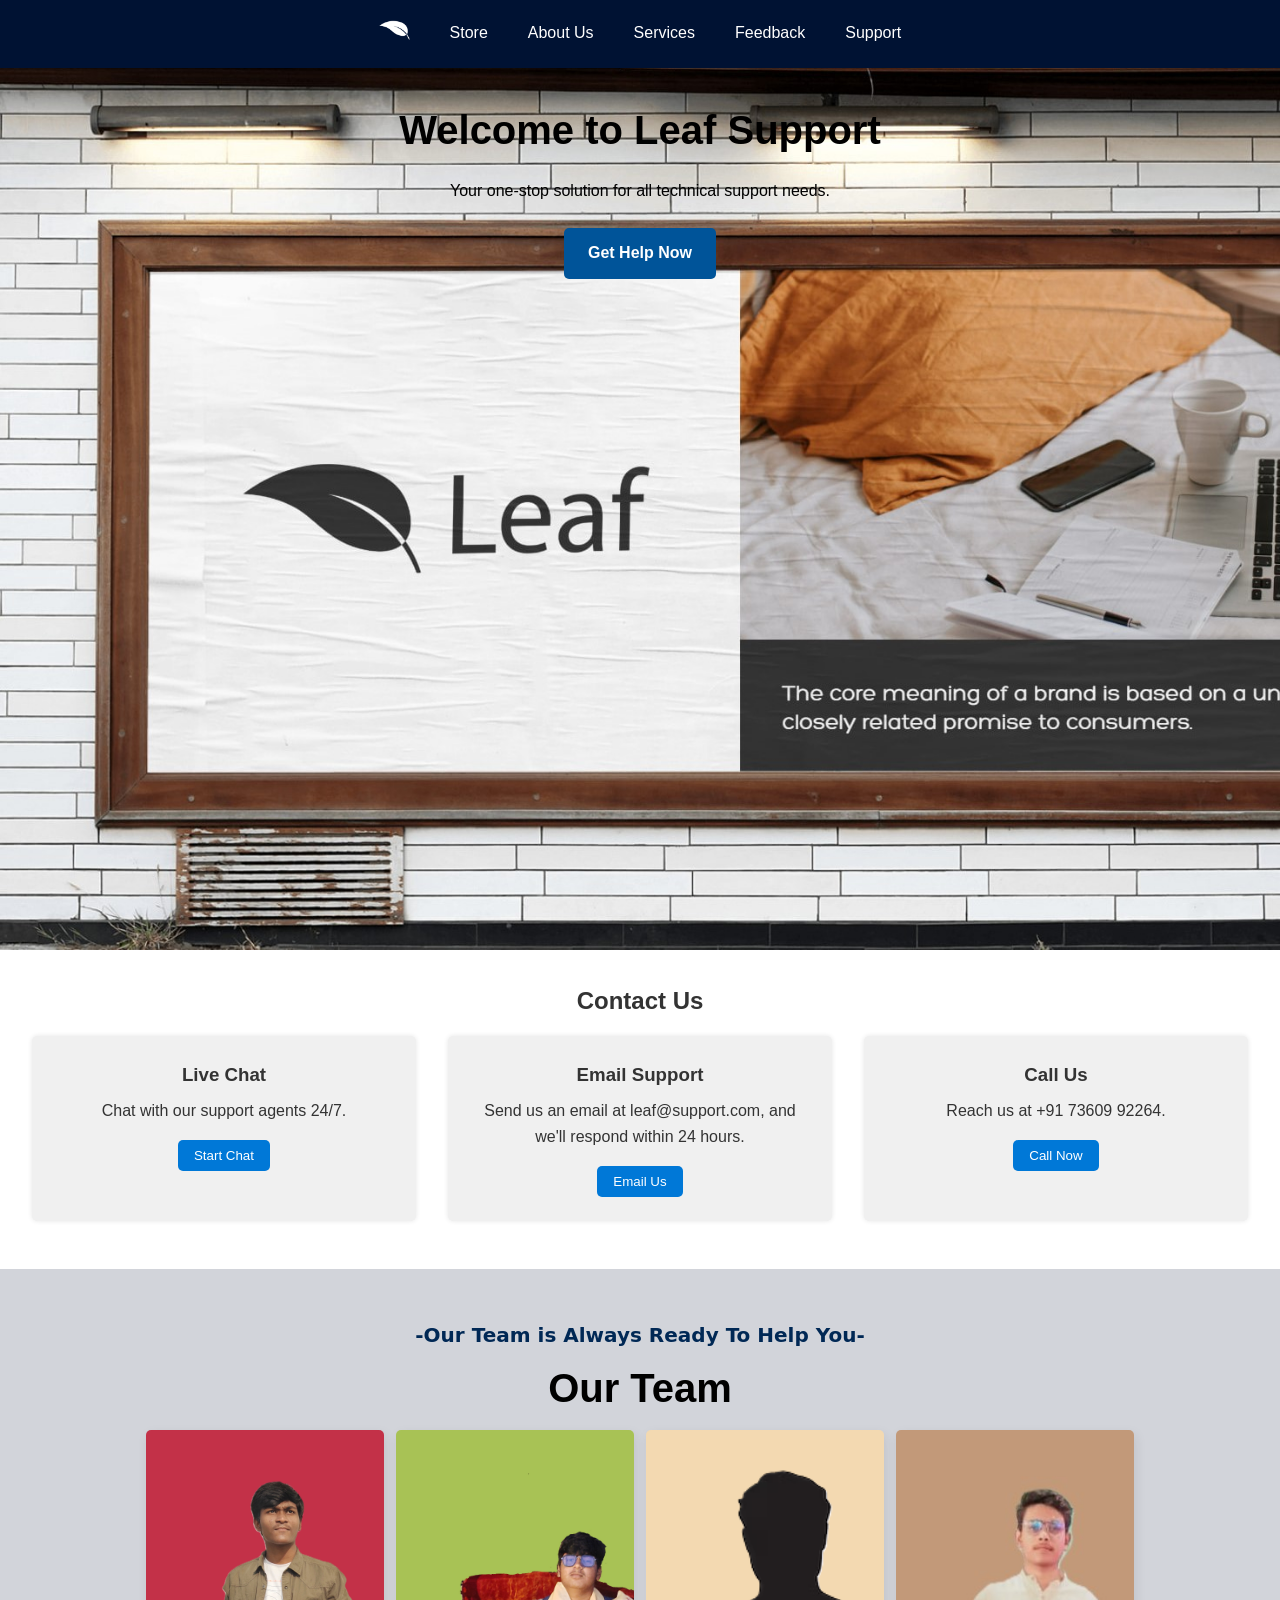
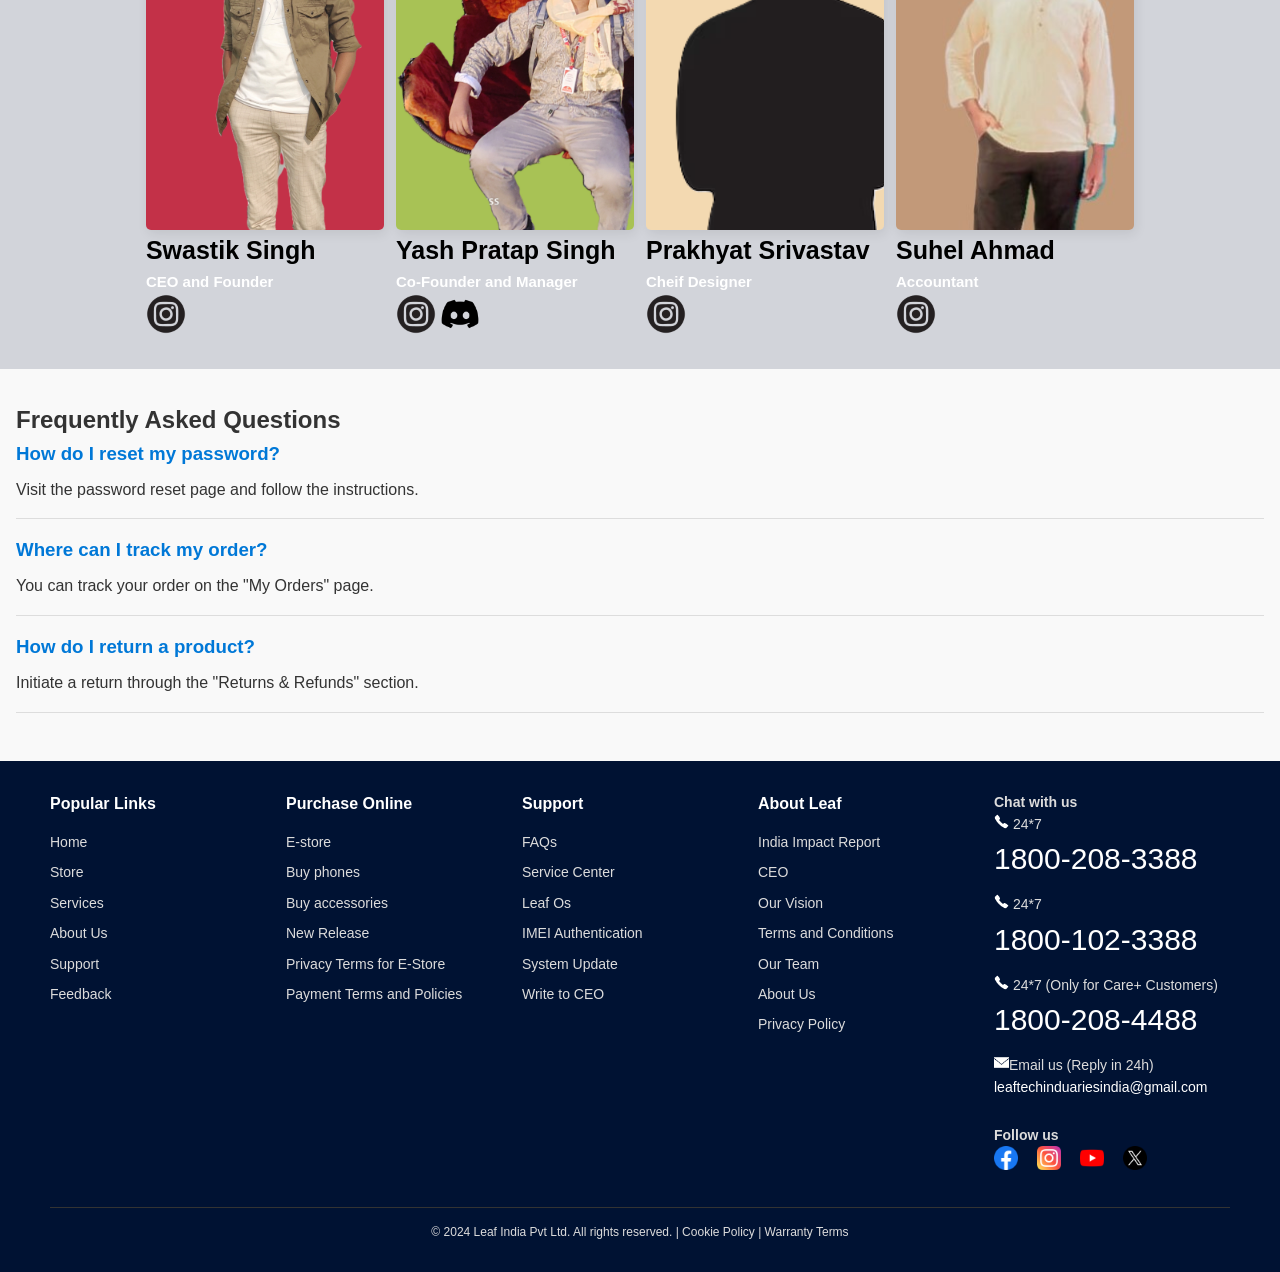
==== HTML/support.html @ af521b23 "New Files" ====
<!DOCTYPE html>
<html lang="en">
<head>
    <meta charset="UTF-8">
    <meta name="viewport" content="width=device-width, initial-scale=1.0">
    <title>Leaf Support</title>
    <link rel="stylesheet" href="../CSS/style.css">
    <link rel="stylesheet" href="../CSS/support.css">
    <link rel="icon" href="../Images/title.png" type="image/x-icon" />
</head>
<body>
    <header class="header">
        <nav>
            <ul class="nav-links">
                <li><a href="../index.html"><img src="../Images/Untitled-1-Recovered.png"></a></li>
                <li><a href="./shop.html">Store</a></li>
                <li><a href="./aboutus.html">About Us</a></li>
                <li><a href="./services.html">Services</a></li>
                <li><a href="./feedback.html">Feedback</a></li>
                <li><a href="./support.html">Support</a></li>
            </ul>
        </nav>
    </header>
    <div class="margin"></div>
    <section class="hero">
      <h1>Welcome to Leaf Support</h1>
      <p>Your one-stop solution for all technical support needs.</p>
      <a href="#contact" class="btn">Get Help Now</a>
  </section>
  <section id="contact" class="contact-section">
      <h2>Contact Us</h2>
      <div class="contact-options">
          <div class="contact-card">
              <h3>Live Chat</h3>
              <p>Chat with our support agents 24/7.</p>
              <button>Start Chat</button>
          </div>
          <div class="contact-card">
              <h3>Email Support</h3>
              <p>Send us an email at leaf@support.com, and we'll respond within 24 hours.</p>
              <button>Email Us</button>
          </div>
          <div class="contact-card">
              <h3>Call Us</h3>
              <p>Reach us at +91 73609 92264.</p>
              <button>Call Now</button>
          </div>
      </div>
  </section>
  <section class="team">
    <h6>-Our Team is Always Ready To Help You-</h6>
    <h1>Our Team</h1>
    <div class="flex">
      <div class="member">
        <div class="img" style="background-image: url('../Images/Support/swastik.jpg');">
        </div>
        <h1>Swastik Singh</h1>
        <h2>CEO and Founder</h2>
        <a href="https://www.instagram.com/swastik_singh.12/"><img src="../Images/Icons/insta.png"></a>
      </div>
      <div class="member">
        <div class="img" style="background-image: url('../Images/Support/yash.jpg');"></div>
        <h1>Yash Pratap Singh</h1>
        <h2>Co-Founder and Manager</h2>
        <a href="https://www.instagram.com/bhadwaissinghyash/"><img src="../Images/Icons/insta.png"></a>
        <a href="https://www.discordapp.com/users/982535728590360576"><img src="../Images/Icons/discord.png"></a>
      </div>
      <div class="member">
        <div class="img" style="background-image: url('../Images/Support/prakhyat.png');"></div>
        <h1>Prakhyat Srivastav</h1>
        <h2>Cheif Designer</h2>
        <a href="https://www.instagram.com/official__prakhyat_001/"><img src="../Images/Icons/insta.png"></a>
      </div>
      <div class="member">
        <div class="img" style="background-image: url('../Images/Support/suhel.jpg');"></div>
        <h1>Suhel Ahmad</h1>
        <h2>Accountant</h2>
        <a href="https://www.instagram.com/itz_suh_ail/"><img src="../Images/Icons/insta.png"></a>
      </div>
    </div>
  </section>

  <section id="faq" class="faq-section" id="faq">
      <h2>Frequently Asked Questions</h2>
      <div class="faq">
          <div class="faq-item">
              <h3>How do I reset my password?</h3>
              <p>Visit the password reset page and follow the instructions.</p>
          </div>
          <div class="faq-item">
              <h3>Where can I track my order?</h3>
              <p>You can track your order on the "My Orders" page.</p>
          </div>
          <div class="faq-item">
              <h3>How do I return a product?</h3>
              <p>Initiate a return through the "Returns & Refunds" section.</p>
          </div>
      </div>
  </section>
    <footer>
        <div class="footer-container">
          <!-- Column 1 -->
          <div class="footer-column">
            <h4>Popular Links</h4>
            <ul>
              <li><a href="./index.html">Home</a></li>
              <li><a href="./HTML/shop.html">Store</a></li>
              <li><a href="./HTML/services.html">Services</a></li>
              <li><a href="./HTML/aboutus.html">About Us</a></li>
              <li><a href="./HTML/support.html">Support</a></li>
              <li><a href="./HTML/feedback.html">Feedback</a></li>
            </ul>
          </div>
    
          <!-- Column 2 -->
          <div class="footer-column">
            <h4>Purchase Online</h4>
            <ul>
              <li><a href="./HTML/shop.html">E-store</a></li>
              <li><a href="#">Buy phones</a></li>
              <li><a href="#">Buy accessories</a></li>
              <li><a href="#">New Release</a></li>
              <li><a href="#">Privacy Terms for E-Store</a></li>
              <li><a href="#">Payment Terms and Policies</a></li>
            </ul>
          </div>
    
          <!-- Column 3 -->
          <div class="footer-column">
            <h4>Support</h4>
            <ul>
              <li><a href="#faq">FAQs</a></li>
              <li><a href="#">Service Center</a></li>
              <li><a href="./services.html#OS">Leaf Os</a></li>
              <li><a href="./support.html">IMEI Authentication</a></li>
              <li><a href="#">System Update</a></li>
              <li><a href="#">Write to CEO</a></li>
            </ul>
          </div>
    
          <!-- Column 4 -->
          <div class="footer-column">
            <h4>About Leaf</h4>
            <ul>
              <li><a href="./aboutus.html#ngo">India Impact Report</a></li>
              <li><a href="#team">CEO</a></li>
              <li><a href="./aboutus.html#motto">Our Vision</a></li>
              <li><a href="#">Terms and Conditions</a></li>
              <li><a href="#team">Our Team</a></li>
              <li><a href="./aboutus.html">About Us</a></li>
              <li><a href="#">Privacy Policy</a></li>
            </ul>
          </div>
    
          <!-- Contact Section -->
          <div class="footer-contact">
            <h4>Chat with us</h4>
            <p><img src="../Images/Icons/phone-call.png">  24*7 <br><span>1800-208-3388</span></p>
            <p><img src="../Images/Icons/phone-call.png">  24*7 <br><span>1800-102-3388</span></p>
            <p><img src="../Images/Icons/phone-call.png"> 24*7 (Only for Care+ Customers) <br><span>1800-208-4488</span></p>
            <p> <img src="../Images/Icons/mail.png">Email us (Reply in 24h) <br><a href="mailto:leaftechinduariesindia@gmail.com">leaftechinduariesindia@gmail.com</a></p>
            <div class="footer-social">
              <h4>Follow us</h4>
              <a href="https://www.facebook.com/swastik.singh.13"><img src="../Images/Icons/facebook.png" alt="Facebook"></a>
              <a href="https://www.instagram.com/let.me.love12/"><img src="../Images/Icons/instagram.png" alt="Instagram"></a>
              <a href="www.youtube.com"><img src="../Images/Icons/youtube.png" alt="YouTube"></a>
              <a href="www.x.com"><img src="../Images/Icons/twitter.png" alt="Twitter"></a>
            </div>
          </div>
        </div>
    
        <!-- Footer Bottom -->
        <div class="footer-bottom">
          © 2024 Leaf India Pvt Ltd. All rights reserved. | Cookie Policy | Warranty Terms
        </div>
      </footer>
</body>
</html>
---- CSS/style.css ----
* {
    margin: 0;
    font-family: Arial;
    border: border-box;
    scroll-behavior: smooth;
}
body {
  background-color: #D7EBFE;
}
/*Navigation Panel*/

/* Header Container */
.header {
    background-color: #001233;
    display: flex;
    justify-content: space-evenly;
    align-items: center;
    padding: 20px 50px;
    position: fixed;
    width: 100%;
    z-index: 1000;
}

.nav-links {
    display: flex;
    gap: 40px;
    list-style: none;
}
.nav-links img {
    height: 20px;
    align-self: center;
}
.nav-links img:hover {
   filter: drop-shadow(0 0 20px #ffffff);
}
.nav-links a {
    text-decoration: none;
    color: white;
    font-size: 16px;
    font-weight: 500;
    transition: text-shadow 0.3s ease;
}

.nav-links a:hover {
    text-shadow: 0 0 10px #979DAC, 0 0 20px #979DAC, 0 0 30px #979DAC;
}

/**Footer**/
footer {
    background-color: #001233;
    color: #dcdcdc;
    padding: 30px 50px;
    font-size: 14px;
  }

  .footer-container {
    display: flex;
    justify-content: space-between;
    flex-wrap: wrap;
    align-items: flex-start; /* Ensures all items align at the top */
  }

  .footer-column {
    flex: 1 1 20%; /* Adjust the width of each column */
    min-width: 150px;
    margin-bottom: 20px;
  }

  .footer-column h4 {
    margin-bottom: 15px;
    font-size: 16px;
    color: #ffffff;
  }

  .footer-column ul {
    list-style: none;
    padding-left: 0px;
  }

  .footer-column ul li {
    margin-bottom: 8px;
  }

  .footer-column ul li a {
    text-decoration: none;
    color: #dcdcdc;
    transition: color 0.3s;
  }

  .footer-column ul li a:hover {
    color: #ffffff;
  }

  .footer-contact {
    flex: 1 1 20%;
    display: flex;
    flex-direction: column;
  }

  .footer-contact p {
    margin-bottom: 10px;
  }
.footer-contact a {
    text-decoration: none;
    color: white;
}
  .footer-contact span {
    color: #ffffff;
    font-size: 30px;
  }

  .footer-social {
    margin-top: 15px;
  }

  .footer-social a {
    display: inline-block;
    margin-right: 15px;
  }
.footer-contact img {
    width: 15px;
    height: 15px;
}
  .footer-social img {
    width: 24px;
    height: 24px;
  }

  .footer-bottom {
    text-align: center;
    margin-top: 30px;
    font-size: 12px;
    border-top: 1px solid #333;
    padding-top: 15px;
  }
---- CSS/support.css ----
* {
    margin: 0;
    padding: 0;
    box-sizing: border-box;
    font-family: Arial, sans-serif;
}

body {
    line-height: 1.6;
    color: #333;
    background-color: #f9f9f9;
}
.margin {
    height: 50px;
    width: 100%;
    display: flex;
}

/* Hero Section */
.hero {
    text-align: center;
    padding: 3rem 1rem;
    background-image: url("../Images/Support/hero.jpeg");
    background-size: cover;
    height: 100vh;
    color: black;
}

.hero h1 {
    margin-bottom: 1rem;
    font-size: 2.5rem;
}

.hero p {
    margin-bottom: 1.5rem;
}

.hero .btn {
    display: inline-block;
    padding: 0.8rem 1.5rem;
    background-color: #005499;
    color: #fff;
    text-decoration: none;
    border-radius: 5px;
    font-weight: bold;
    transition: background 0.3s;
}

.hero .btn:hover {
    background-color: #003d73;
}

/* Contact Section */
.contact-section {
    padding: 2rem 1rem;
    text-align: center;
    background-color: #fff;
}

.contact-options {
    display: flex;
    justify-content: center;
    flex-wrap: wrap;
}

.contact-card {
    background-color: #f0f0f0;
    margin: 1rem;
    padding: 1.5rem;
    border-radius: 5px;
    box-shadow: 0 0 5px rgba(0, 0, 0, 0.1);
    flex: 1 1 250px;
    text-align: center;
}

.contact-card h3 {
    margin-bottom: 0.5rem;
}

.contact-card button {
    background-color: #0078d7;
    color: #fff;
    border: none;
    padding: 0.5rem 1rem;
    border-radius: 5px;
    margin-top: 1rem;
    cursor: pointer;
    transition: background 0.3s;
}

.contact-card button:hover {
    background-color: #005499;
}

/*Our Team*/
.team {
    color: black;
    padding: 50px 20px;
    background-color: #d2d4da;
    height: 700px;
}
.team h6 {
    color: #002855;
    font-size: 20px;
    text-align: center;
    font-family: system-ui, -apple-system, BlinkMacSystemFont, 'Segoe UI', Roboto, Oxygen, Ubuntu, Cantarell, 'Open Sans', 'Helvetica Neue', sans-serif;
}
.team h1 {
    color: black;
    font-size: 40px;
    text-align: center;
    margin: 5px 0px 10px 0px;
}
.flex {
    display: flex;
    gap: 10px;
    justify-content: space-evenly;
    width: 80%;
    margin: 0 auto;
}
.member {
    height: 500px;
    width: 24%;
}
.img {
    background-size: cover;
    height: 400px;
    width: 100%;
    aspect-ratio: 3 / 4;
    border-radius: 5px;
    box-shadow: 2px 4px 12px #00000014;
}
.img:hover {
    box-shadow: 2px 4px 12px #0000003c;
}
.member img {
    height: 40px;
}
.member h1 {
    font-size: 25px;
    color: black;
    text-align: left;
    margin: 0px;
}
.member h2 {
    font-size: 15px;
    color: white;
}

/* FAQ Section */
.faq-section {
    padding: 2rem 1rem;
    background-color: #f9f9f9;
}

.faq-item {
    margin-bottom: 1rem;
    border-bottom: 1px solid #ddd;
    padding-bottom: 1rem;
}

.faq-item h3 {
    margin-bottom: 0.5rem;
    color: #0078d7;
}
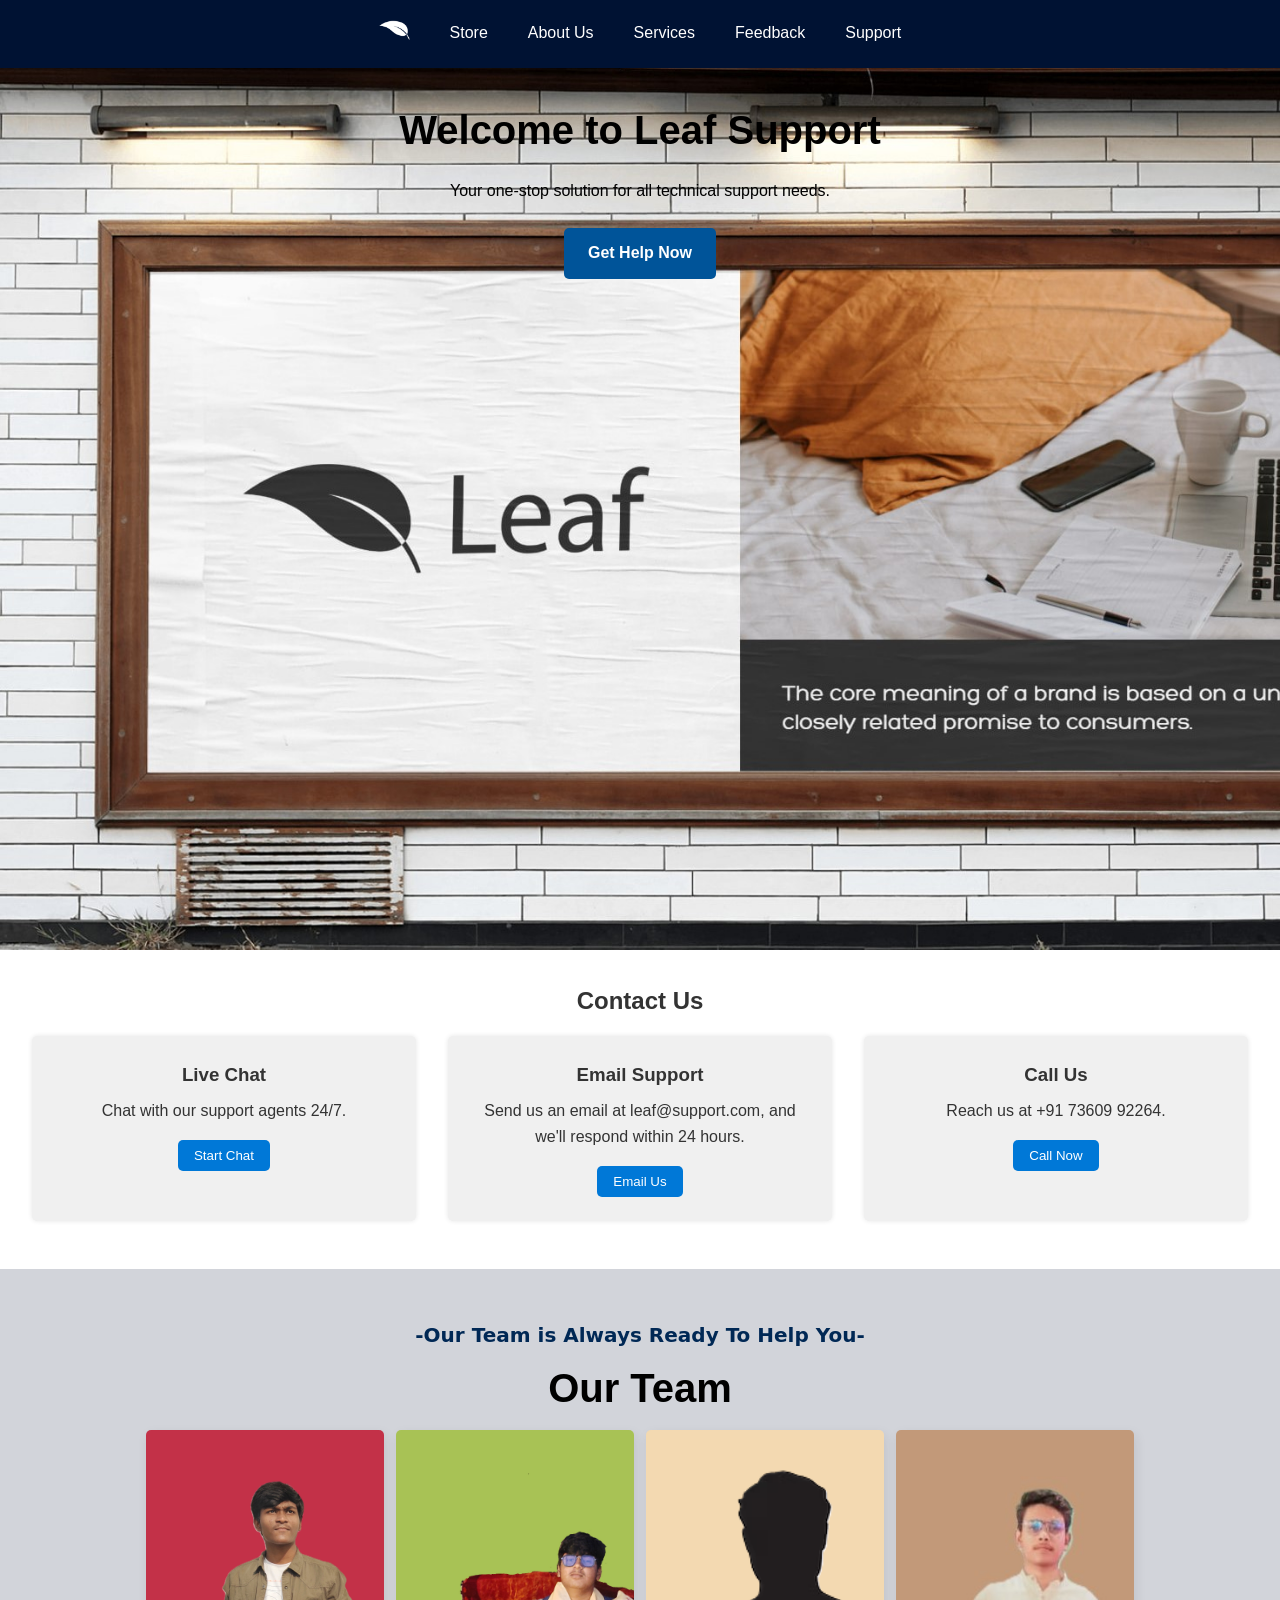
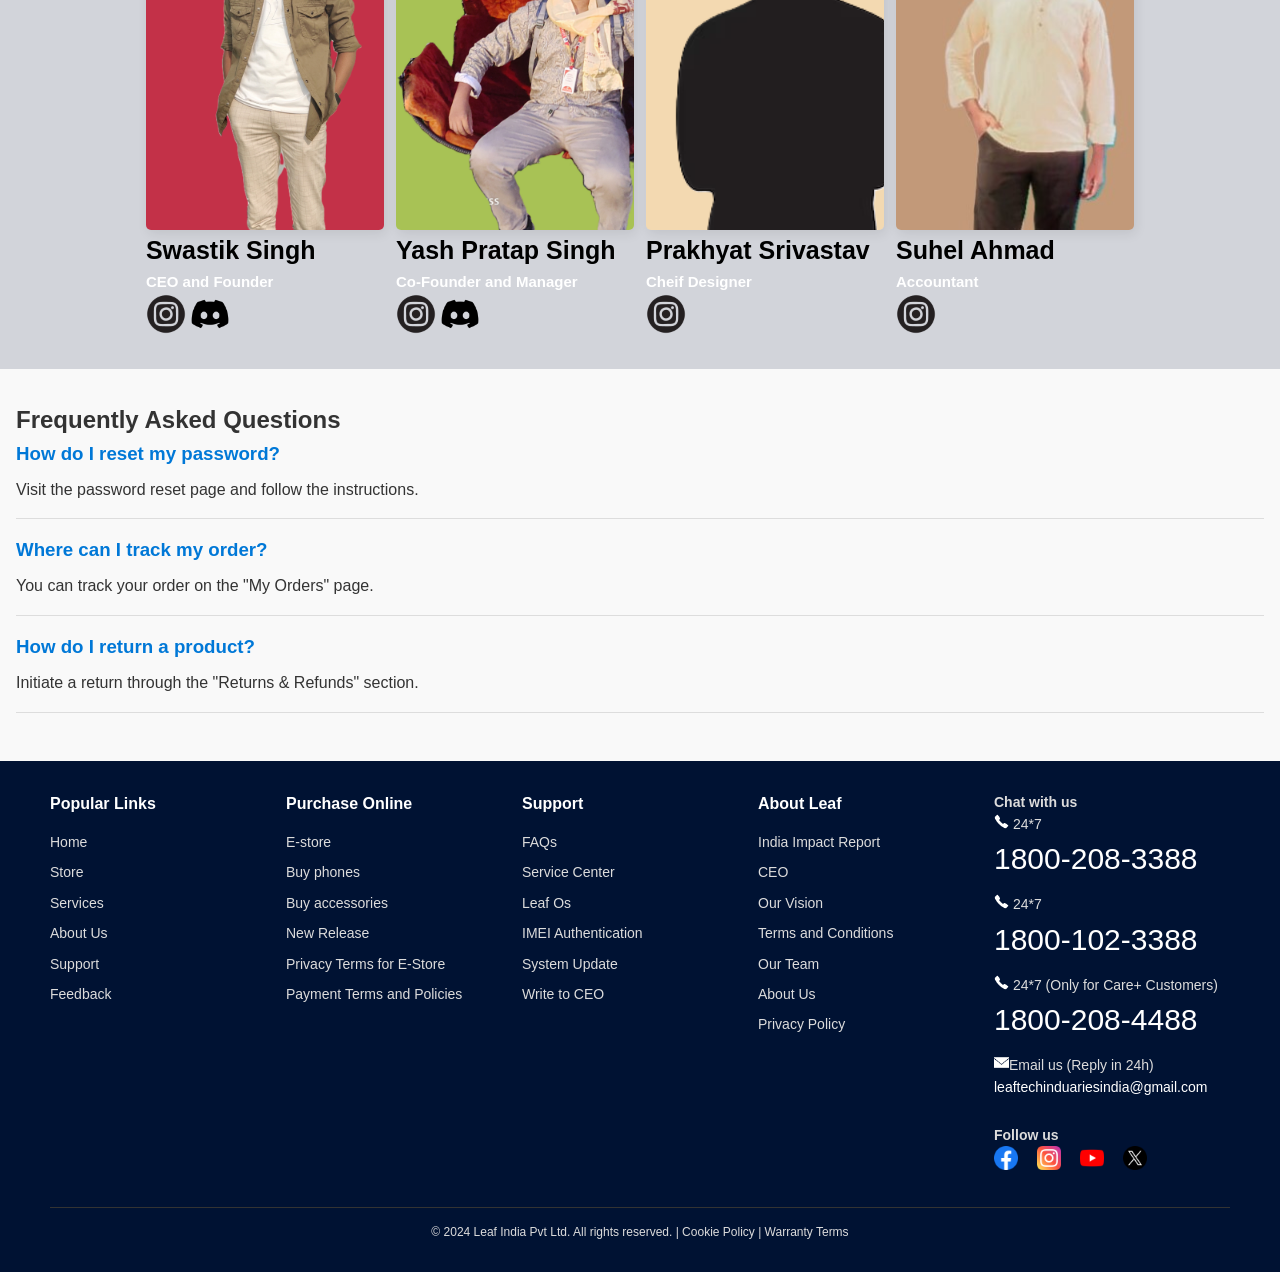
==== commit f398f00a: "Add Discord link for Swastik Singh" ====
--- a/HTML/support.html
+++ b/HTML/support.html
@@ -57,6 +57,7 @@
         <h1>Swastik Singh</h1>
         <h2>CEO and Founder</h2>
         <a href="https://www.instagram.com/swastik_singh.12/"><img src="../Images/Icons/insta.png"></a>
+        <a href="https://www.discordapp.com/users/782224994972991498"><img src="../Images/Icons/discord.png"></a>
       </div>
       <div class="member">
         <div class="img" style="background-image: url('../Images/Support/yash.jpg');"></div>
@@ -175,4 +176,4 @@
         </div>
       </footer>
 </body>
-</html>+</html>
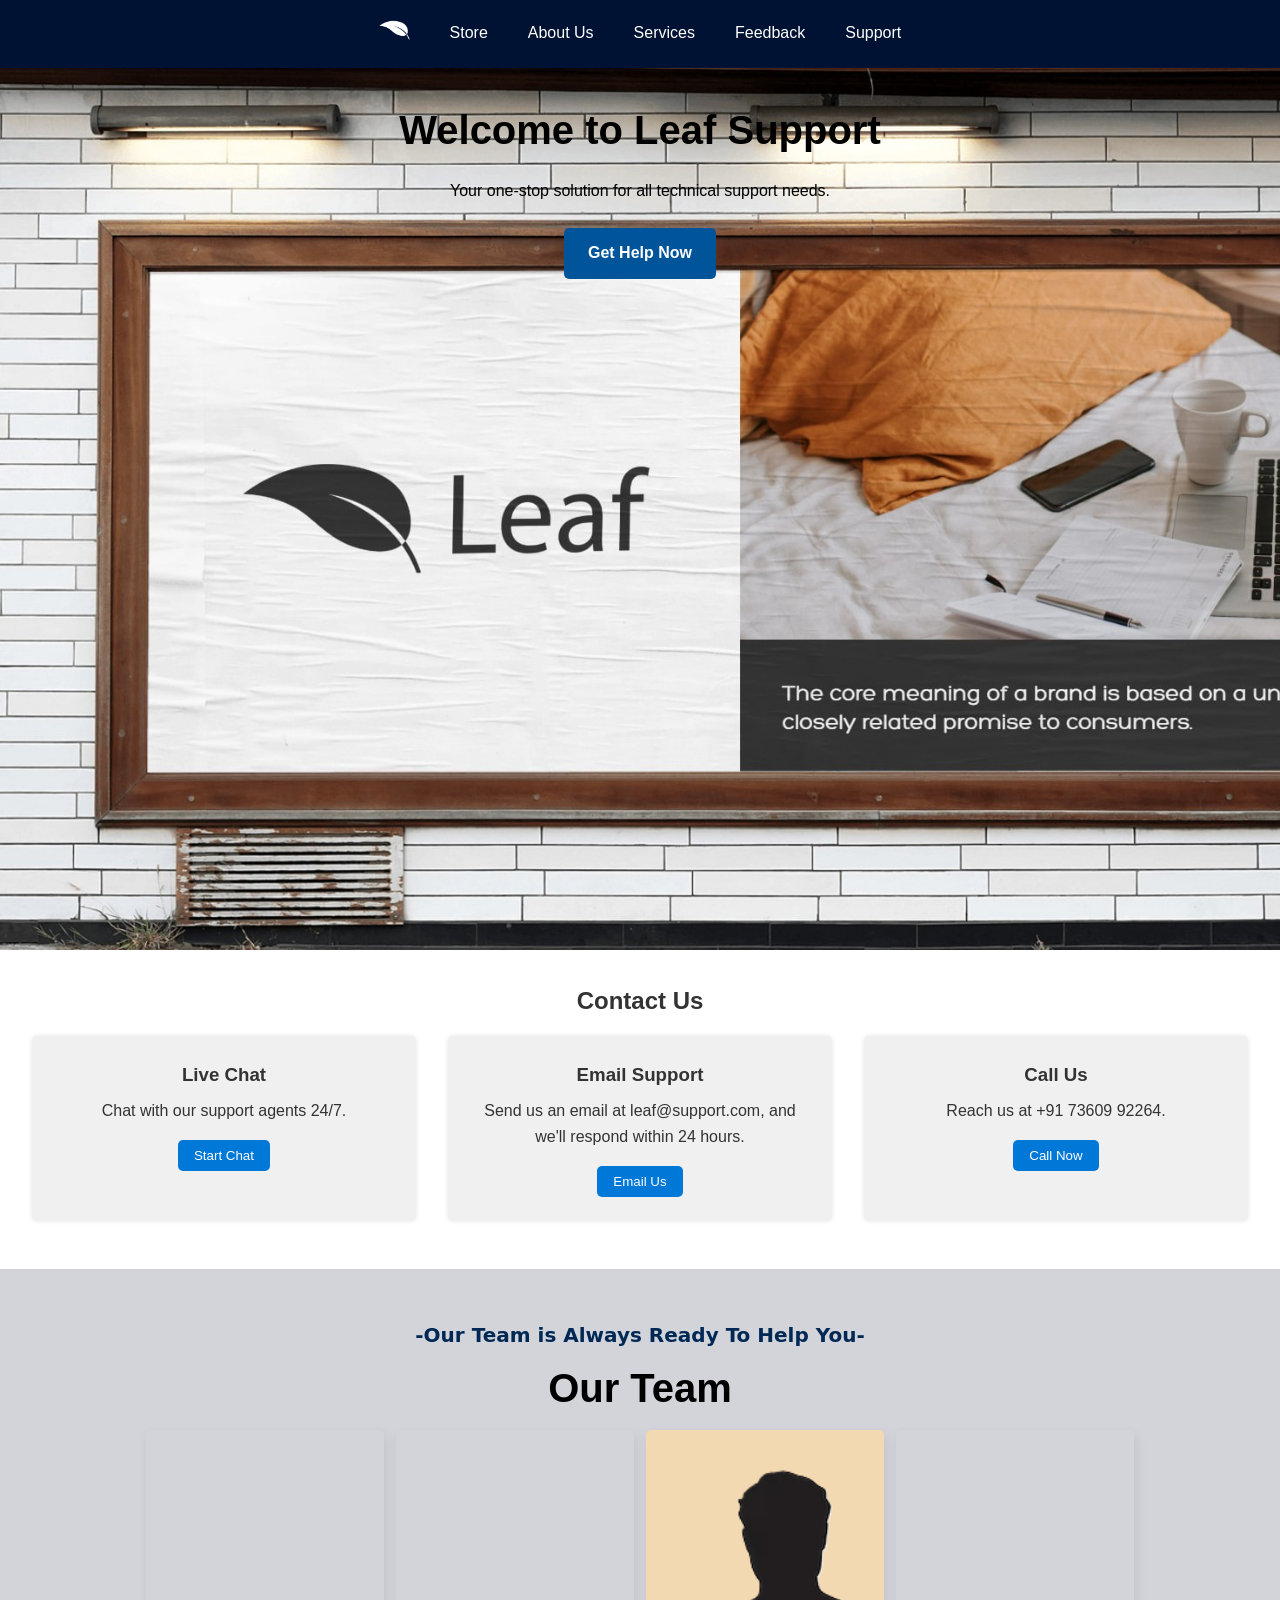
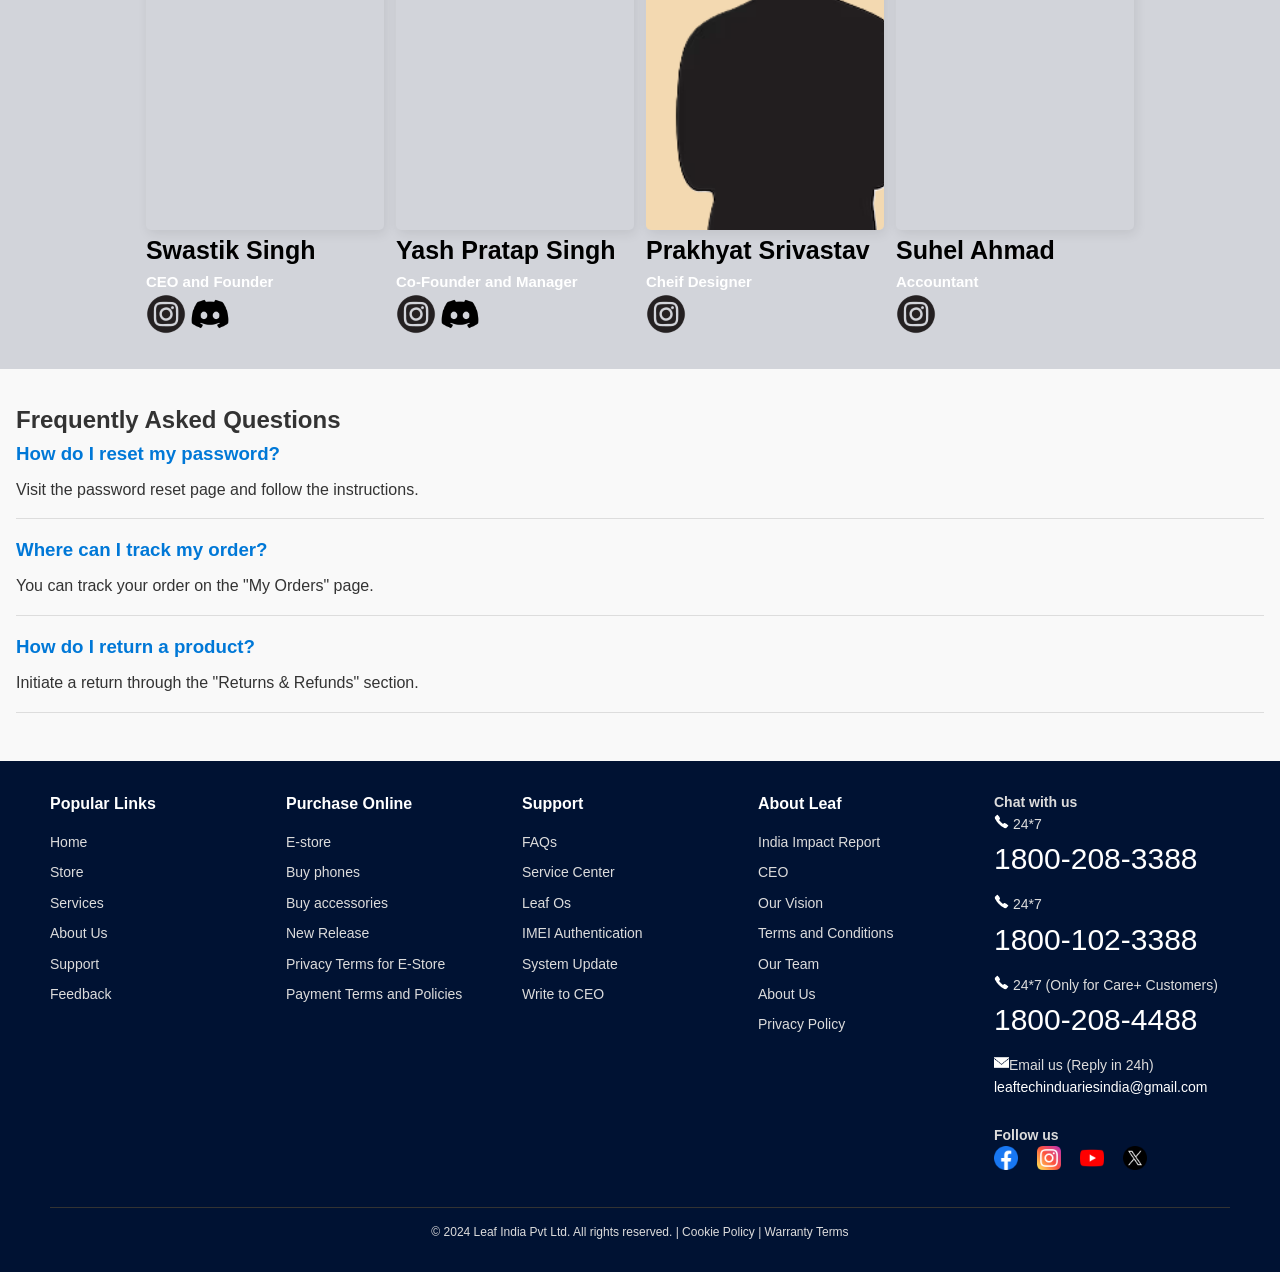
==== commit 6ca25aae: "Update team member images and Instagram links" ====
--- a/HTML/support.html
+++ b/HTML/support.html
@@ -52,7 +52,7 @@
     <h1>Our Team</h1>
     <div class="flex">
       <div class="member">
-        <div class="img" style="background-image: url('../Images/Support/swastik.jpg');">
+        <div class="img" style="background-image: url('../Images/Support/prakhyat.jpg');">
         </div>
         <h1>Swastik Singh</h1>
         <h2>CEO and Founder</h2>
@@ -60,10 +60,10 @@
         <a href="https://www.discordapp.com/users/782224994972991498"><img src="../Images/Icons/discord.png"></a>
       </div>
       <div class="member">
-        <div class="img" style="background-image: url('../Images/Support/yash.jpg');"></div>
+        <div class="img" style="background-image: url('../Images/Support/prakhyat.jpg');"></div>
         <h1>Yash Pratap Singh</h1>
         <h2>Co-Founder and Manager</h2>
-        <a href="https://www.instagram.com/bhadwaissinghyash/"><img src="../Images/Icons/insta.png"></a>
+        <a href="https://www.instagram.com/"><img src="../Images/Icons/insta.png"></a>
         <a href="https://www.discordapp.com/users/982535728590360576"><img src="../Images/Icons/discord.png"></a>
       </div>
       <div class="member">
@@ -73,10 +73,10 @@
         <a href="https://www.instagram.com/official__prakhyat_001/"><img src="../Images/Icons/insta.png"></a>
       </div>
       <div class="member">
-        <div class="img" style="background-image: url('../Images/Support/suhel.jpg');"></div>
+        <div class="img" style="background-image: url('../Images/Support/prakhyat.jpg');"></div>
         <h1>Suhel Ahmad</h1>
         <h2>Accountant</h2>
-        <a href="https://www.instagram.com/itz_suh_ail/"><img src="../Images/Icons/insta.png"></a>
+        <a href="https://www.instagram.com/"><img src="../Images/Icons/insta.png"></a>
       </div>
     </div>
   </section>
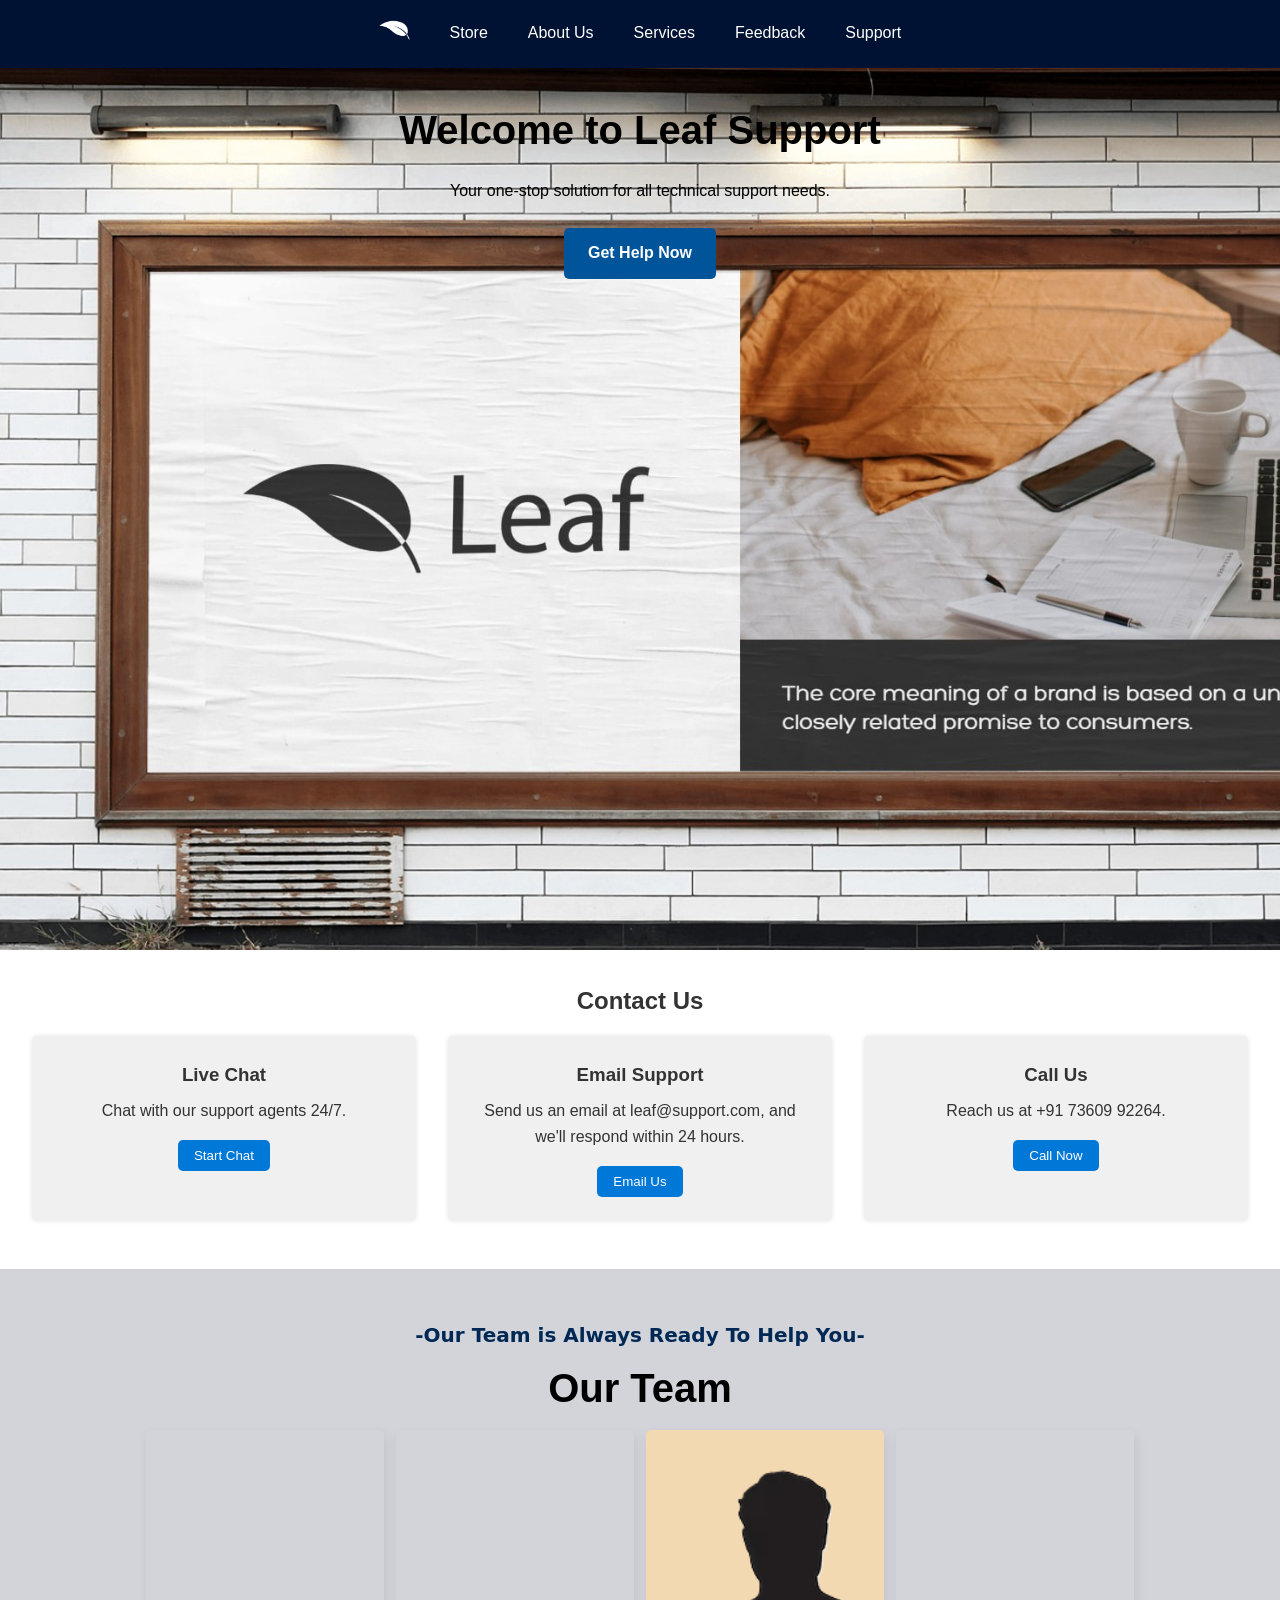
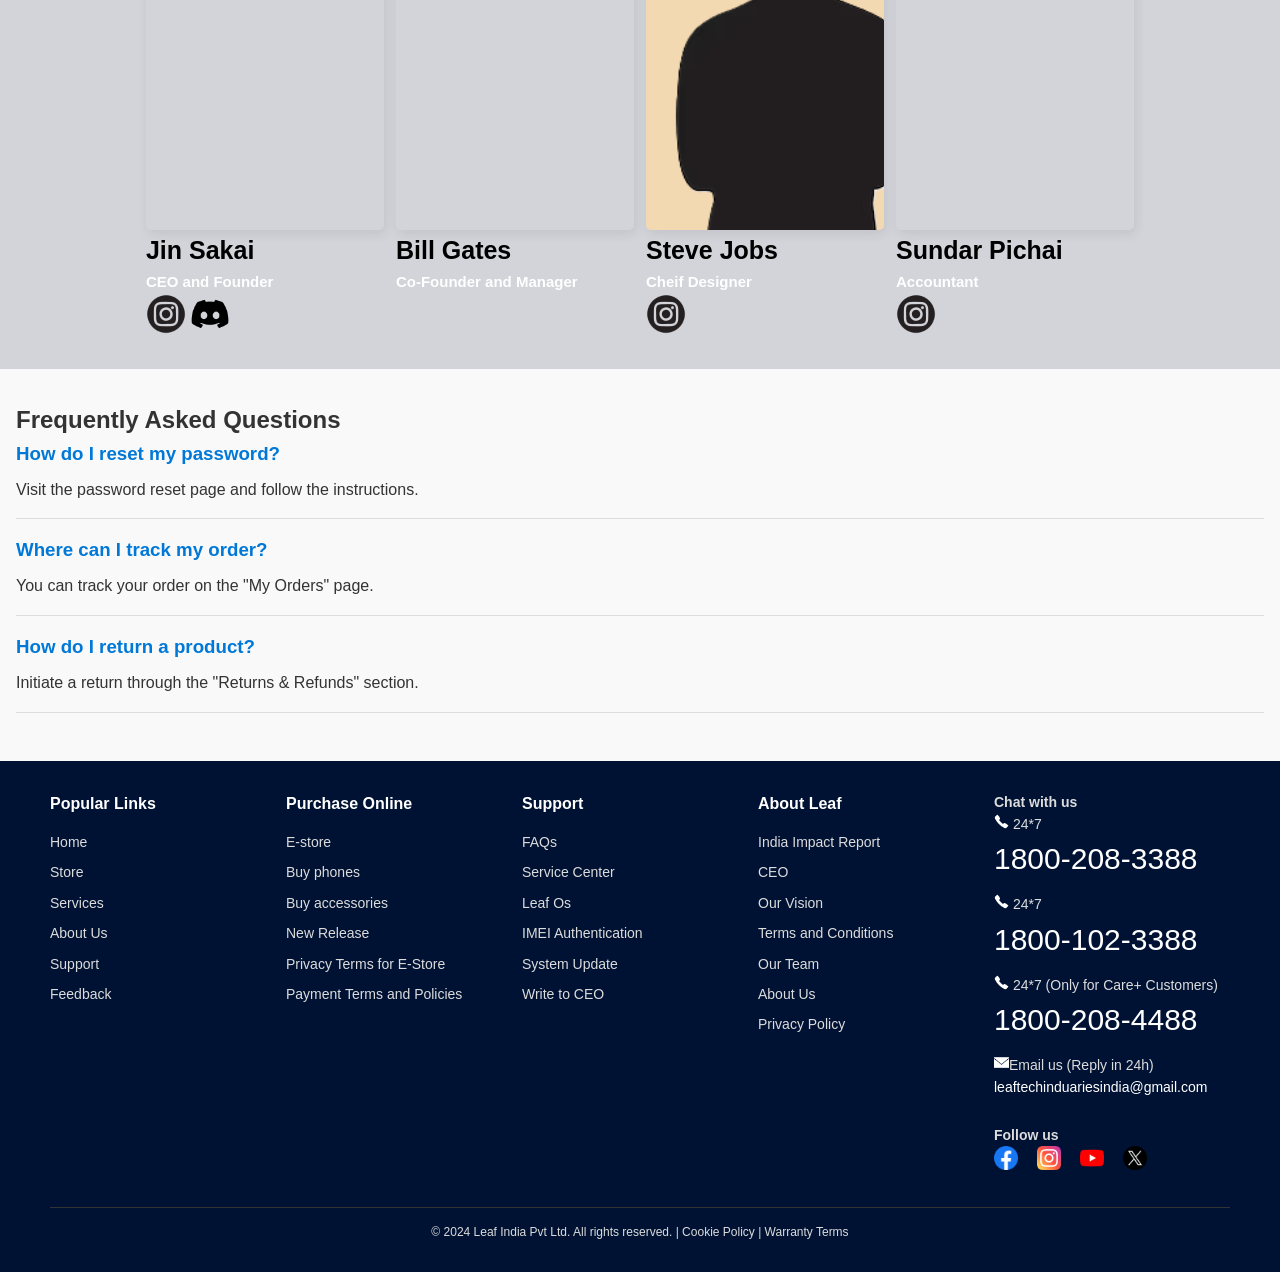
==== commit 8537f3ba: "Update team member names in support.html" ====
--- a/HTML/support.html
+++ b/HTML/support.html
@@ -54,27 +54,25 @@
       <div class="member">
         <div class="img" style="background-image: url('../Images/Support/prakhyat.jpg');">
         </div>
-        <h1>Swastik Singh</h1>
+        <h1>Jin Sakai</h1>
         <h2>CEO and Founder</h2>
-        <a href="https://www.instagram.com/swastik_singh.12/"><img src="../Images/Icons/insta.png"></a>
+        <a href="https://www.instagram.com/let.me.love12/"><img src="../Images/Icons/insta.png"></a>
         <a href="https://www.discordapp.com/users/782224994972991498"><img src="../Images/Icons/discord.png"></a>
       </div>
       <div class="member">
         <div class="img" style="background-image: url('../Images/Support/prakhyat.jpg');"></div>
-        <h1>Yash Pratap Singh</h1>
+        <h1>Bill Gates</h1>
         <h2>Co-Founder and Manager</h2>
-        <a href="https://www.instagram.com/"><img src="../Images/Icons/insta.png"></a>
-        <a href="https://www.discordapp.com/users/982535728590360576"><img src="../Images/Icons/discord.png"></a>
       </div>
       <div class="member">
         <div class="img" style="background-image: url('../Images/Support/prakhyat.png');"></div>
-        <h1>Prakhyat Srivastav</h1>
+        <h1>Steve Jobs</h1>
         <h2>Cheif Designer</h2>
-        <a href="https://www.instagram.com/official__prakhyat_001/"><img src="../Images/Icons/insta.png"></a>
+        <a><img src="../Images/Icons/insta.png"></a>
       </div>
       <div class="member">
         <div class="img" style="background-image: url('../Images/Support/prakhyat.jpg');"></div>
-        <h1>Suhel Ahmad</h1>
+        <h1>Sundar Pichai</h1>
         <h2>Accountant</h2>
         <a href="https://www.instagram.com/"><img src="../Images/Icons/insta.png"></a>
       </div>
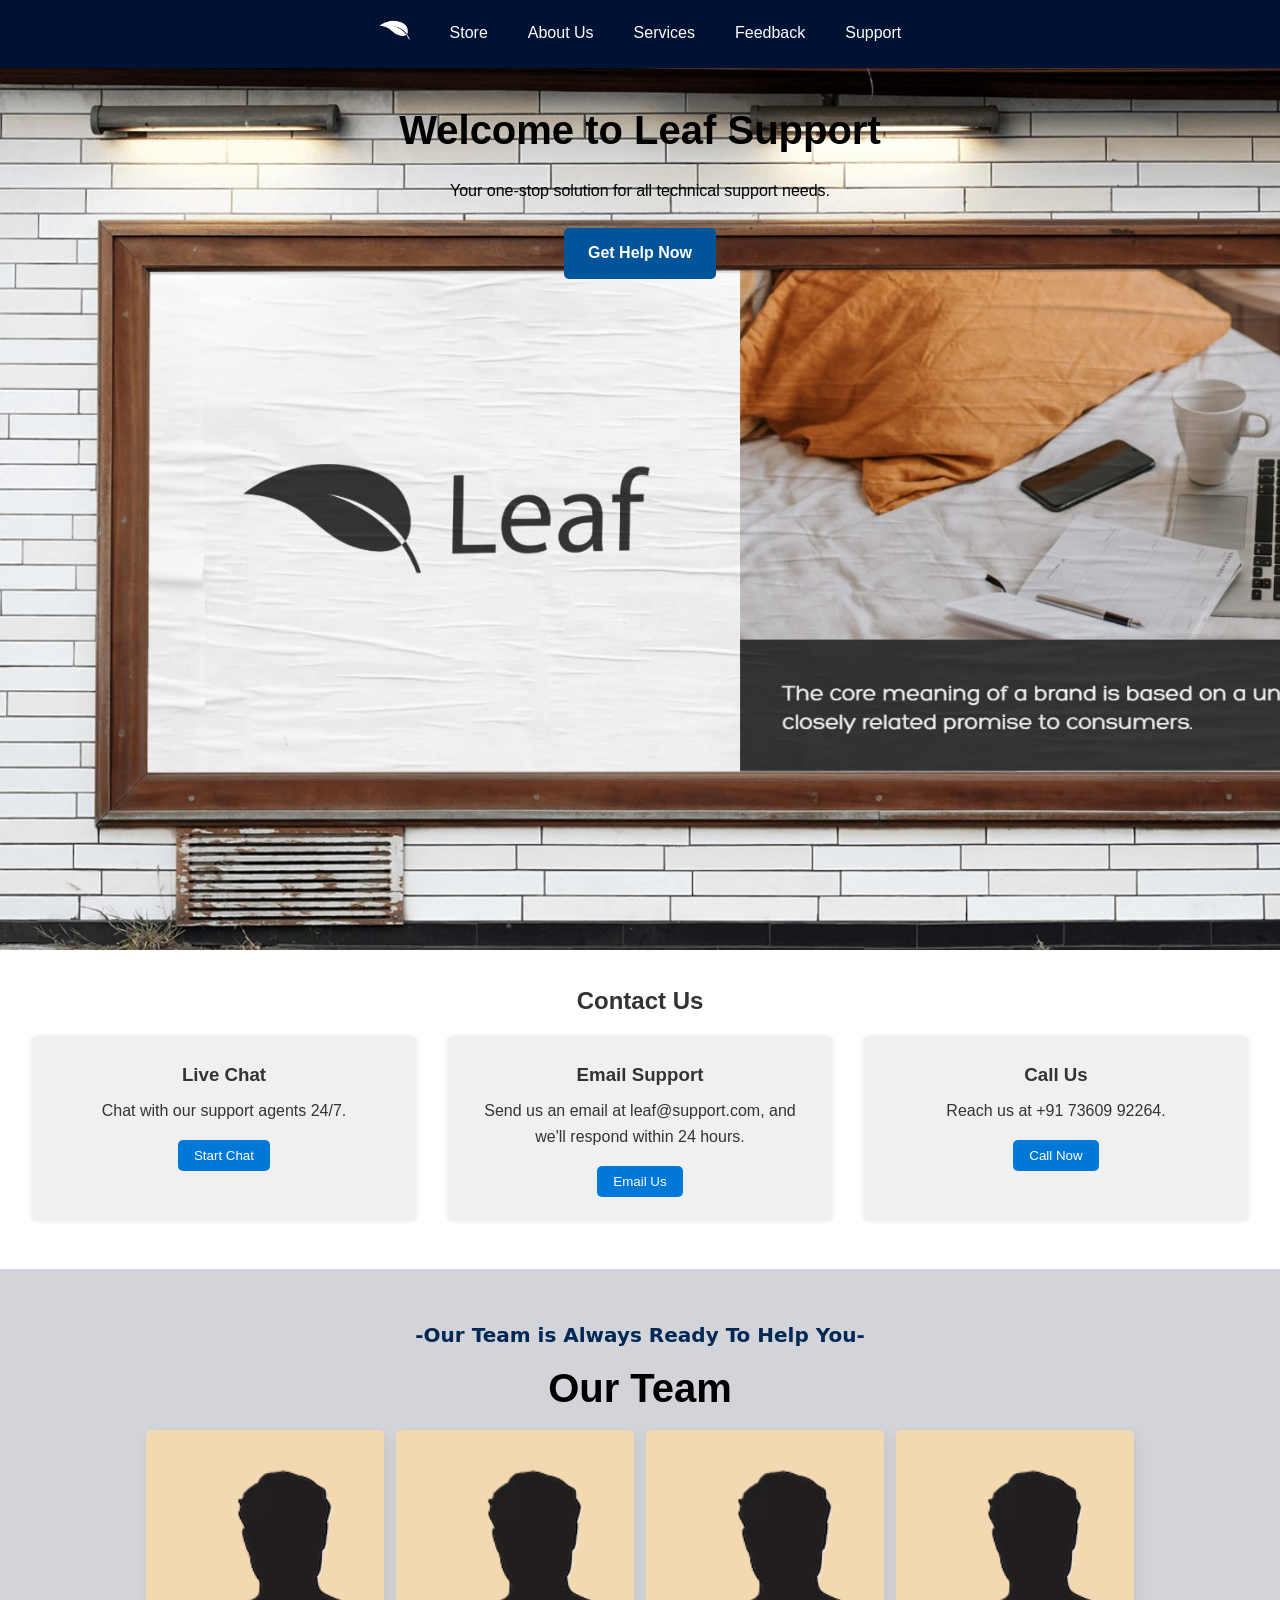
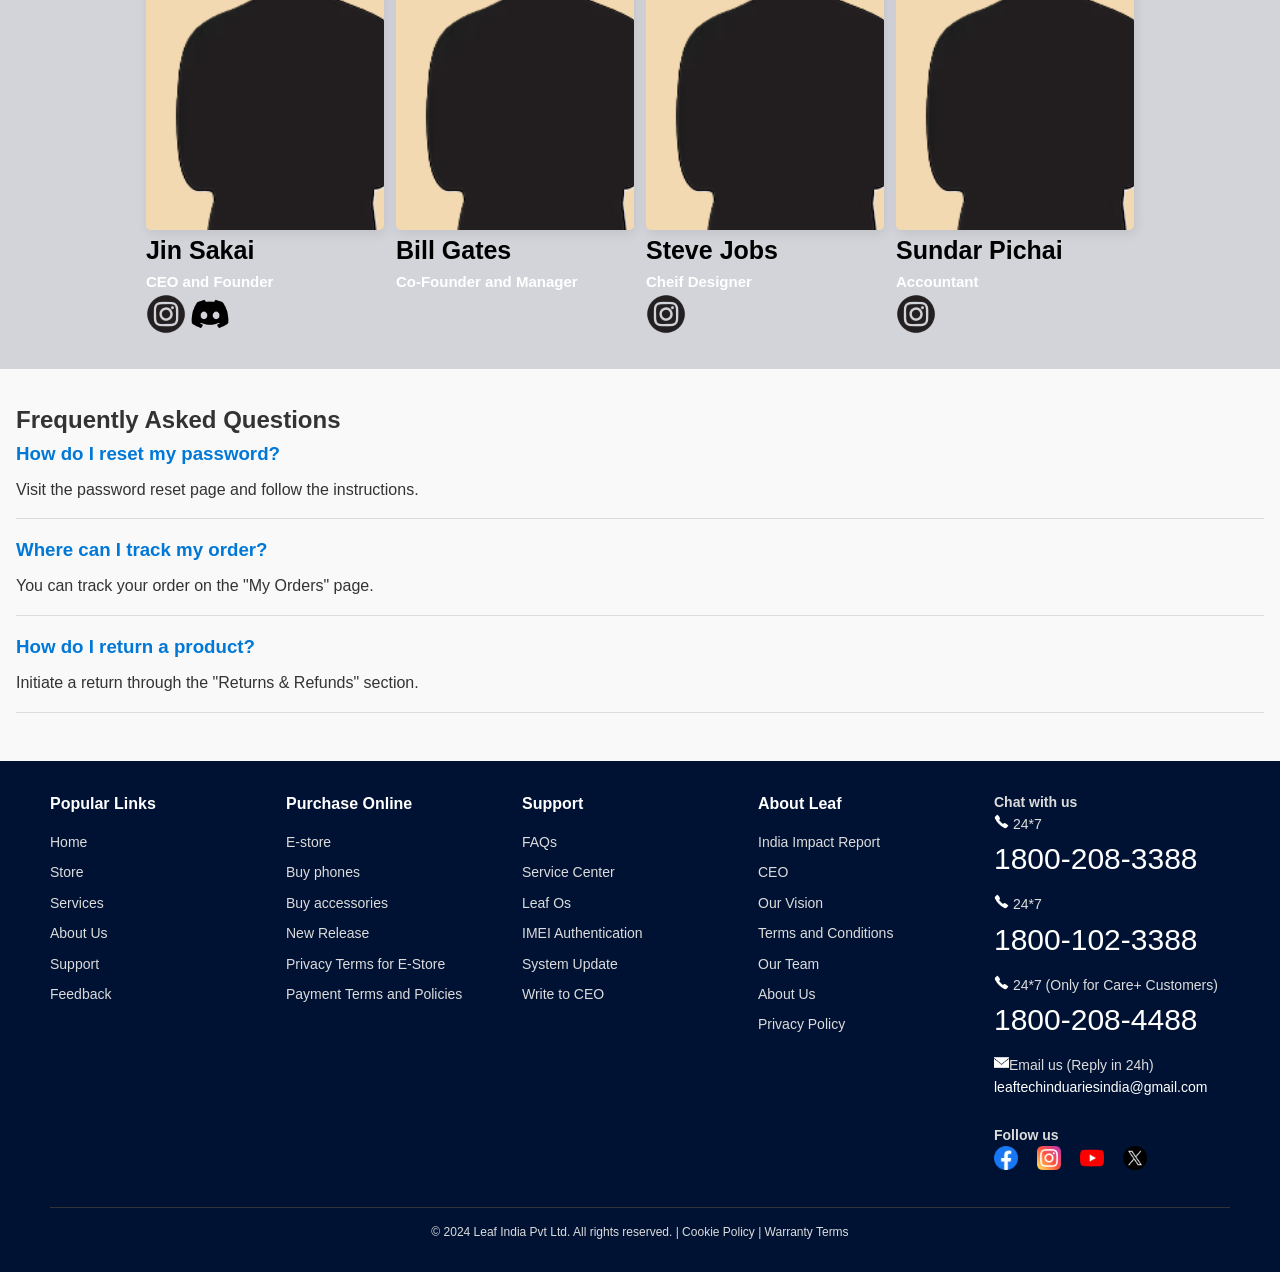
==== commit 480eb3af: "Update team member images from .jpg to .png" ====
--- a/HTML/support.html
+++ b/HTML/support.html
@@ -52,7 +52,7 @@
     <h1>Our Team</h1>
     <div class="flex">
       <div class="member">
-        <div class="img" style="background-image: url('../Images/Support/prakhyat.jpg');">
+        <div class="img" style="background-image: url('../Images/Support/prakhyat.png');">
         </div>
         <h1>Jin Sakai</h1>
         <h2>CEO and Founder</h2>
@@ -60,7 +60,7 @@
         <a href="https://www.discordapp.com/users/782224994972991498"><img src="../Images/Icons/discord.png"></a>
       </div>
       <div class="member">
-        <div class="img" style="background-image: url('../Images/Support/prakhyat.jpg');"></div>
+        <div class="img" style="background-image: url('../Images/Support/prakhyat.png');"></div>
         <h1>Bill Gates</h1>
         <h2>Co-Founder and Manager</h2>
       </div>
@@ -71,7 +71,7 @@
         <a><img src="../Images/Icons/insta.png"></a>
       </div>
       <div class="member">
-        <div class="img" style="background-image: url('../Images/Support/prakhyat.jpg');"></div>
+        <div class="img" style="background-image: url('../Images/Support/prakhyat.png');"></div>
         <h1>Sundar Pichai</h1>
         <h2>Accountant</h2>
         <a href="https://www.instagram.com/"><img src="../Images/Icons/insta.png"></a>
